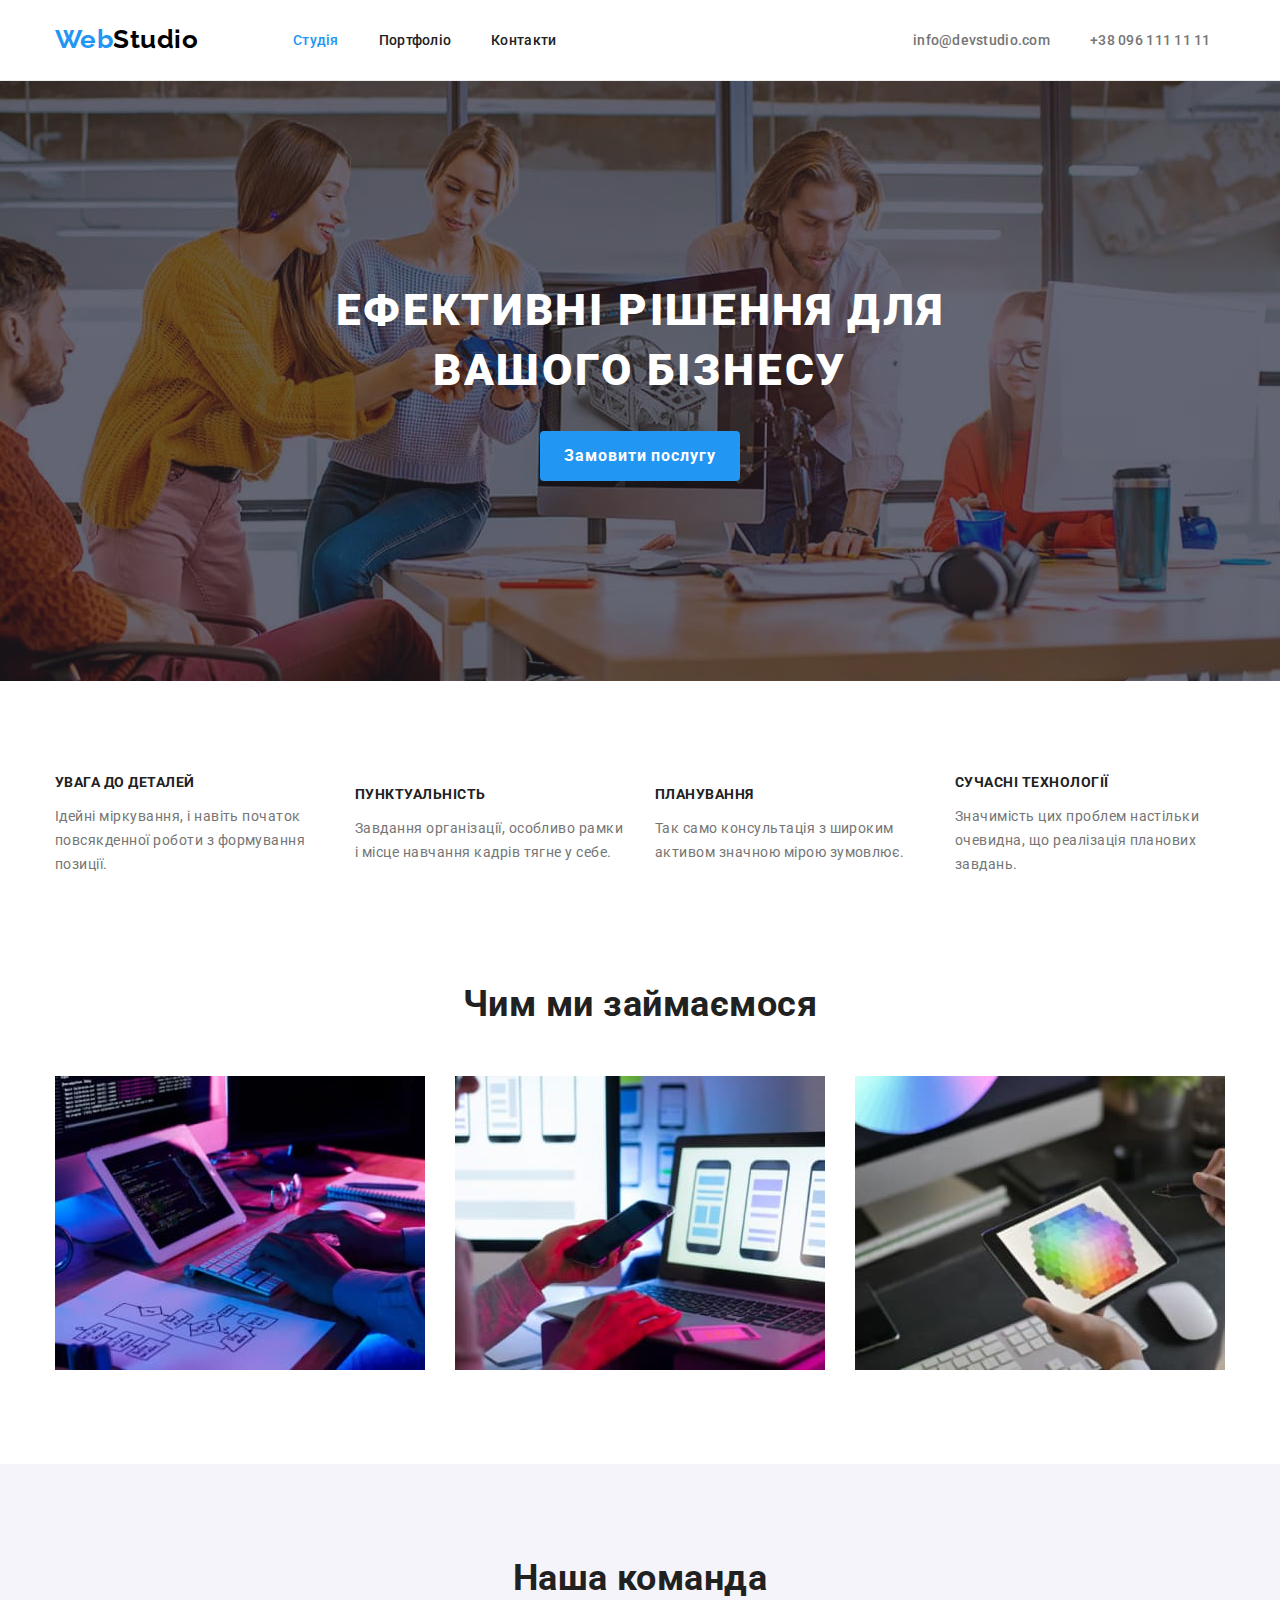
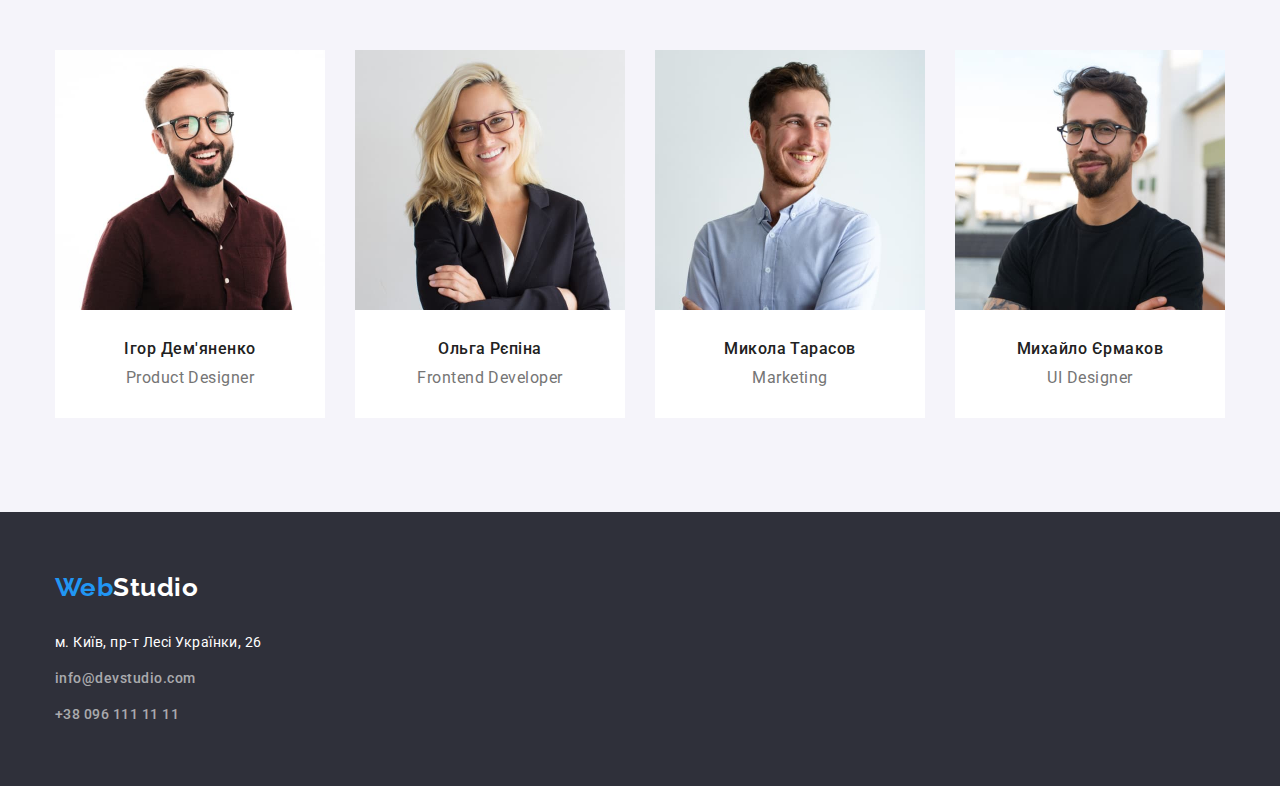
==== index.html @ 02778cee "Added hero bcg image" ====
<!DOCTYPE html>
<html lang="uk">

<head>
  <meta charset="UTF-8" />
  <meta http-equiv="X-UA-Compatible" content="IE=edge" />
  <meta name="viewport" content="width=device-width, initial-scale=1.0" />
  <title>Студія</title>

  <!-- Fonts -->
  <link rel=" preconnect" href="https://fonts.googleapis.com">
  <link rel="preconnect" href="https://fonts.gstatic.com" crossorigin>
  <link href="https://fonts.googleapis.com/css2?family=Raleway:wght@700&family=Roboto:wght@400;500;700;900&display=swap"
    rel="stylesheet">

  <!-- Normalized styles -->
  <link rel="stylesheet" href="https://cdnjs.cloudflare.com/ajax/libs/modern-normalize/1.1.0/modern-normalize.min.css"
    integrity="sha512-wpPYUAdjBVSE4KJnH1VR1HeZfpl1ub8YT/NKx4PuQ5NmX2tKuGu6U/JRp5y+Y8XG2tV+wKQpNHVUX03MfMFn9Q=="
    crossorigin="anonymous" referrerpolicy="no-referrer" />

  <!-- CSS styles -->
  <link rel="stylesheet" href="./css/styles.css" />

</head>

<body>
  <!-- Шапка сайту-->
  <header class="page-header">
    <div class="container header-nav">
      <a href="./index.html" class="logo-accent link">Web<span class="logo-text">Studio</span></a>
      <nav class="site-nav">
        <ul class="list">
          <li class="item">
            <a href="./index.html" class="link current">Студія</a>
          </li>
          <li class="item"><a href="./portfolio.html" class="link">Портфоліо</a></li>
          <li class="item">
            <a href="" class="link">Контакти</a>
          </li>
        </ul>
      </nav>
      <ul class="list">
        <li class="contact-item"><a href="mailto:info@devstudio.com" class="contact link">info@devstudio.com</a></li>
        <li class="contact-item"><a href="tel:+380961111111" class="contact link">+38 096 111 11 11</a></li>
      </ul>
    </div>
  </header>
  <main>
    <!-- Герой -->
    <section class="section hero">
      <div class="container">
        <h1 class="hero-title">
          Ефективні рішення для вашого бізнесу
        </h1>
        <button type="button" class="button primary">Замовити послугу</button>
      </div>
    </section>

    <!-- Особливості -->
    <section class="section">
      <div class="container">
        <h2 class="visually-hidden">Особливості</h2>
        <ul class="list features">
          <li class="item">
            <h3 class="title">УВАГА ДО ДЕТАЛЕЙ</h3>
            <p class="section-text">
              Ідейні міркування, і навіть початок повсякденної роботи з
              формування позиції.
            </p>
          </li>
          <li class="item">
            <h3 class="title">ПУНКТУАЛЬНІСТЬ</h3>
            <p class="section-text">
              Завдання організації, особливо рамки і місце навчання кадрів тягне у себе.
            </p>
          </li>
          <li class="item">
            <h3 class="title">ПЛАНУВАННЯ</h3>
            <p class="section-text">
              Так само консультація з широким активом значною мірою зумовлює.
          </li>
          <li class="item">
            <h3 class="title">СУЧАСНІ ТЕХНОЛОГІЇ</h3>
            <p class="section-text">
              Значимість цих проблем настільки очевидна, що реалізація планових завдань.
          </li>
        </ul>
      </div>
    </section>

    <!-- Чим ми займаємося -->
    <section class="section work">
      <div class="container">
        <h2 class="heading">Чим ми займаємося</h2>
        <ul class="list work-type">
          <li class="item"><img src="./images/desktopn.jpg" alt="Десктопні додатки" width="370" height="294" /></li>
          <li class="item"><img src="./images/mobilen.jpg" alt="Мобільні додатки" width="370" height="294" /></li>
          <li class="item"><img src="./images/designn.jpg" alt="Дизайнерскі проекти" width="370" height="294" /></li>
        </ul>
      </div>
    </section>

    <!-- Команда -->
    <section class="section team">
      <div class="container">
        <h2 class="heading">Наша команда</h2>
        <ul class="list team">

          <li class="team-card">
            <img class="card" src="./images/idemianenko.jpg" alt="Ігор Дем'яненко" width="270" height="260" />
            <div>
              <h3 class="title">
                Ігор Дем'яненко
              </h3>
              <p lang="en" class="item">Product Designer</p>
            </div>
          </li>

          <li class="team-card">
            <img class="card" src="./images/orepina.jpg" alt="Ольга Рєпіна" width="270" height="260" />
            <div>
              <h3 class="title">
                Ольга Рєпіна
              </h3>
              <p lang="en" class="item">Frontend Developer</p>
            </div>
          </li>

          <li class="team-card">
            <img class="card" src="./images/mtarasov.jpg" alt="Микола Тарасов" width="270" height="260" />
            <div>
              <h3 class="title">
                Микола Тарасов
              </h3>
              <p lang="en" class="item">Marketing</p>
            </div>
          </li>

          <li class="team-card">

            <img class="card" src="./images/myermakov.jpg" alt="Михайло Єрмаков" width="270" height="260" />
            <div>
              <h3 class="title">
                Михайло Єрмаков
              </h3>
              <p lang="en" class="item">UI Designer</p>
            </div>
          </li>
        </ul>
      </div>
    </section>
  </main>
  <footer class="footer-bcg">
    <div class="container footer">
      <a href="./index.html" class="logo-accent link">Web<span class="logo-item">Studio</span></a>
      <address class="contacts">
        <ul class="list">
          <li class="item"><a href="https://goo.gl/maps/yM6nULvQhRu8BXoZ7" target="_blank"
              rel="noopener noreferrer nofollow" class="contact-map link">м. Київ,
              пр-т Лесі Українки, 26</a></li>
          <li class="item"><a href="mailto:info@devstudio.com" class="contact accent link">info@devstudio.com</a>
          </li>
          <li class="item"><a href="tel:+380961111111" class="contact accent link">+38 096 111 11 11</a></li>
        </ul>
      </address>
    </div>
  </footer>
</body>

</html>
---- css/styles.css ----
html {
  box-sizing: border-box;
}

:root {
  --primary-text-color: #757575;
  --secondary-text-color: #ffffff;
  --accent-color: #2196f3;
  --logo-text-color: #000000;
  --primary-bcg-color: #ffffff;
  --footer-text-color: rgba(255, 255, 255, 0.6);
  --section-bcg-color: #f5f5f5;
  --title-text-color: #212121;

  --secondary-bcg-color: #2f303a;

  --team-section-bcg-color: #f5f4fa;
  --button-order-active: #188ce8;
  --filters-button-bcg-color: #f5f4fa;
}

body {
  margin: 0;
  background-color: var(--primary-bcg-color);
  color: var(--primary-text-color);
  font-family: Roboto, sans-serif;
  letter-spacing: 0.03em;
}

/* Utilities */

*,
*::before,
*::after {
  box-sizing: inherit;
}

h1,
h2,
h3,
h4,
h5,
h6,
p {
  margin-top: 0;
  max-width: 100%;
  height: auto;
}

img {
  display: block;
}

.list {
  display: flex;
  margin: 0;
  margin-left: auto;
  padding-left: 0;
  align-items: center;
  list-style: none;
}

.link {
  text-decoration: none;
}

.container {
  max-width: 1200px;
  padding-left: 15px;
  padding-right: 15px;
  margin-left: auto;
  margin-right: auto;
}

.visually-hidden {
  position: absolute;
  white-space: nowrap;
  width: 1px;
  height: 1px;
  overflow: hidden;
  border: 0;
  padding: 0;
  clip: rect(0 0 0 0);
  clip-path: inset(50%);
  margin: -1px;
}

.button {
  display: inline-block;
  border-radius: 4px;
  border: transparent;
  padding: 10px 24px;
  min-width: 67px;
  background-color: var(--accent-color);
  color: var(--secondary-text-color);
  cursor: pointer;
  font-family: inherit;
  text-align: center;
}

/* Page header */

.page-header {
  border-bottom: 1px solid #ececec;
}

.header-nav {
  display: flex;
  padding-top: 24px;
  padding-bottom: 25px;
  align-items: center;
}

/* Logo */

.logo-accent {
  width: 145px;
  color: var(--accent-color);
  font-family: Raleway, sans-serif;
  font-weight: 700;
  font-size: 26px;
  line-height: 1.19;
  letter-spacing: inherit;
}

.logo-text {
  color: var(--logo-text-color);
}

/* Navigation */

.site-nav .item:first-child {
  margin-left: 93px;
}
.site-nav .item {
  display: block;
  min-width: 45px;
}

.site-nav .list {
  display: flex;
}

.site-nav .item:not(:last-child) {
  margin-right: 40px;
}

.site-nav .link {
  color: var(--title-text-color);
  font-weight: 500;
  font-size: 14px;
  line-height: 1.14;
  letter-spacing: 0.02em;
}

.site-nav .link:hover,
.site-nav .link:focus {
  color: var(--accent-color);
}

.site-nav .link.current {
  color: var(--accent-color);
}
/* Address */

.header-nav .contact-item + .contact-item {
  margin-left: 40px;
}

.contact {
  color: var(--primary-text-color);
  font-weight: 500;
  font-size: 14px;
  line-height: 1.14;
  letter-spacing: 0.02em;
}

.contact:hover,
.contact:focus {
  color: var(--accent-color);
}

.contact-item {
  display: block;
  min-width: 135px;
}

/* Hero */

.section.hero {
  max-width: 1600px;
  max-height: 600px;
  margin-left: auto;
  margin-right: auto;
  padding-top: 200px;
  padding-bottom: 200px;
  background-image: linear-gradient(
      to right,
      rgba(47, 48, 58, 0.4),
      rgba(47, 48, 58, 0.4)
    ),
    url("../images/herobackpicture.jpg");
  background-repeat: no-repeat;
  background-position: center;
  background-size: cover;
}

.hero {
  background-color: var(--secondary-bcg-color);
  color: var(--secondary-text-color);
  text-align: center;
}

.hero-title {
  display: block;
  margin-left: auto;
  margin-right: auto;
  margin-bottom: 30px;
  width: 696px;
  color: var(--secondary-color);
  font-weight: 900;
  font-size: 44px;
  line-height: 1.36;
  letter-spacing: 0.06em;
  text-transform: uppercase;
}

.button.primary {
  font-weight: 700;
  font-size: 16px;
  line-height: 1.88;
  letter-spacing: 0.06em;
}

.button.primary:hover,
.button.primary:focus {
  background-color: var(--button-order-active);
}

/* Features */

.section {
  padding: 94px 0;
}

.features {
  display: flex;
  flex-wrap: wrap;
  column-gap: 30px;
  row-gap: 10px;
}

.features .item {
  flex-basis: calc((100% - 90px) / 4);
}

.title {
  color: var(--title-text-color);
  font-weight: 700;
  font-size: 14px;
  line-height: 1.14;
  text-transform: uppercase;
}

.heading {
  margin-bottom: 50px;
  color: var(--title-text-color);
  font-weight: 700;
  font-size: 36px;
  line-height: 1.16;
  text-align: center;
}

.section-text {
  font-size: 14px;
  line-height: 1.71;
}

/* What we do */
.work {
  padding-top: 0;
}

.work-type {
  display: flex;
  flex-wrap: wrap;
  column-gap: 30px;
}
.work-type .item {
  flex-basis: calc((100% - 90px) / 3);
}

/* Team */

.section.team {
  background-color: var(--team-section-bcg-color);
}

.team {
  display: flex;
  flex-wrap: wrap;
  column-gap: 30px;
  text-align: center;
}

.team-card {
  flex-basis: calc((100% - 90px) / 4);
  background-color: var(--primary-bcg-color);
}

.card {
  margin-bottom: 30px;
}

.team-card .title {
  margin-bottom: 10px;
  font-weight: 500;
  font-size: 16px;
  line-height: 1.18;
  text-transform: none;
}

.team-card .item {
  margin-bottom: 30px;
  font-size: 16px;
  line-height: 1.18;
}

/* Footer */
.footer-bcg {
  background-color: var(--secondary-bcg-color);
}

.container.footer {
  padding-top: 60px;
  padding-bottom: 60px;
}

.footer-bcg .list {
  display: block;
}

.logo-item {
  color: var(--secondary-text-color);
}

.contacts {
  font-style: normal;
  font-size: 14px;
  line-height: 1.71;
}

.footer-bcg .item:not(:last-child) {
  padding-bottom: 12px;
}

.footer-bcg .item:first-child {
  padding-top: 28px;
}

.contact-map {
  color: var(--secondary-text-color);
}

.contact.accent {
  color: var(--footer-text-color);
  letter-spacing: inherit;
}

/* Page Portfolio */

/* Filter buttons */

.list.filters {
  display: flex;
  justify-content: center;
  margin-bottom: 50px;
  gap: 30px;
}

.secondary {
  padding: 6px 22px;
  background-color: var(--filters-button-bcg-color);
  color: var(--title-text-color);
  font-weight: 500;
  font-size: 16px;
  line-height: 1.62;
  letter-spacing: inherit;
}

.button.secondary:hover,
.button.secondary:focus {
  background: var(--accent-color);
  color: var(--secondary-text-color);
}

/* Projects */

.projects {
  background-color: var(--primary-bcg-color);
  text-align: left;
}

.projects-list {
  display: flex;
  flex-wrap: wrap;
  column-gap: 30px;
  row-gap: 30px;
}

.projects-list .projects {
  flex-basis: calc((100% - 90px) / 9);
}

.projects .description {
  display: block;
  padding: 20px 24px;
  border-bottom: 1px solid #eeeeee;
  border-left: 1px solid #eeeeee;
  border-right: 1px solid #eeeeee;
}

.projects .title {
  margin-bottom: 4px;
  font-weight: 700;
  font-size: 18px;
  line-height: 2;
  letter-spacing: 0.06em;
  text-transform: none;
}

.projects-item {
  margin: 0;
  font-size: 16px;
  line-height: 1.88;
}
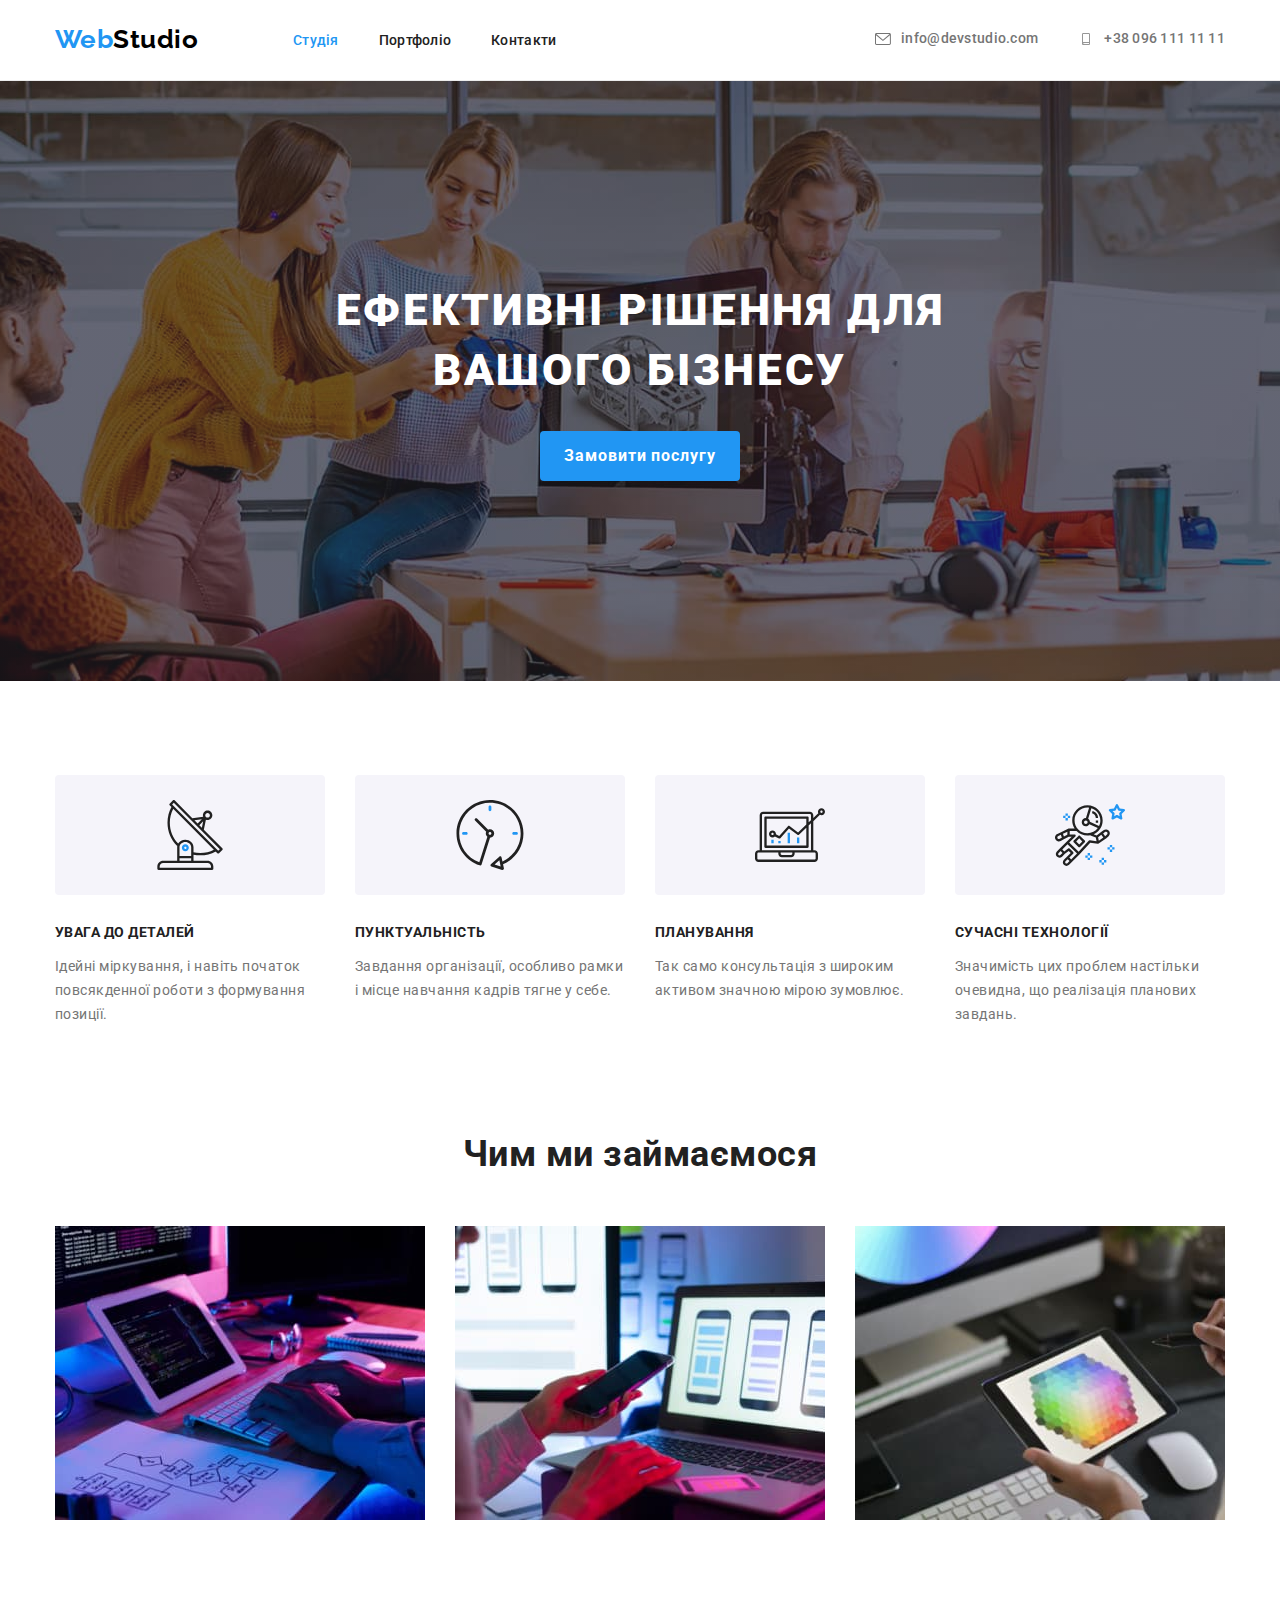
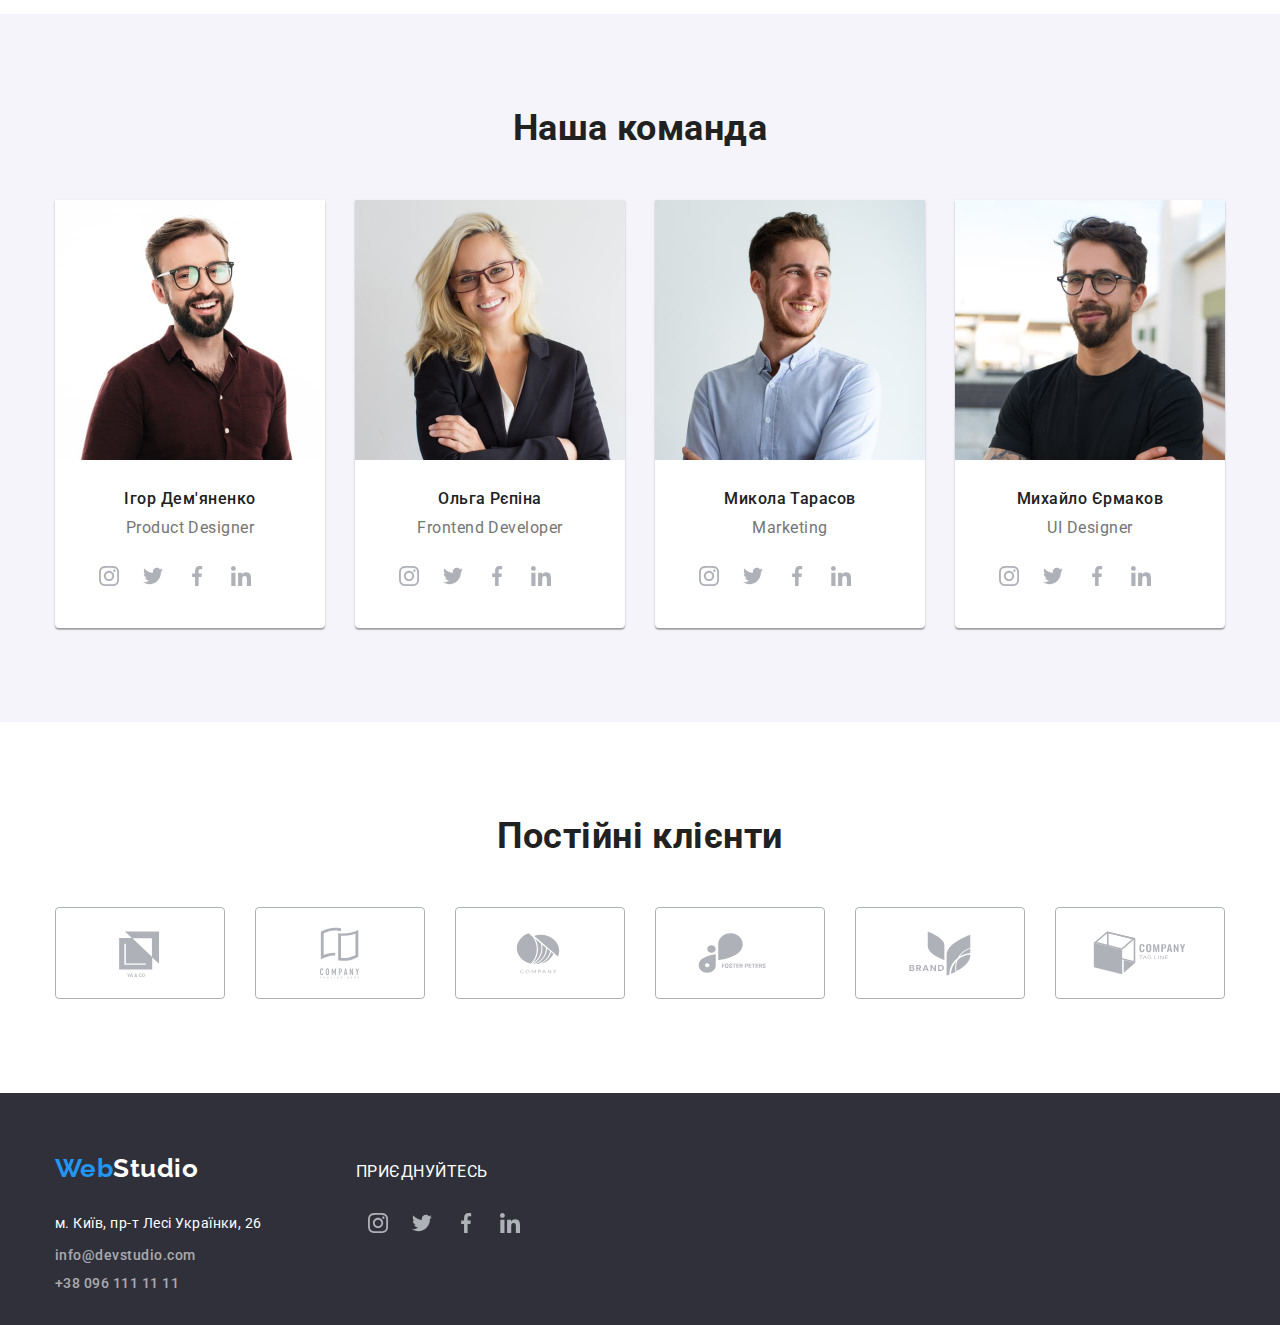
==== commit a7359cc9: "Updated all styles, added flex model" ====
--- a/index.html
+++ b/index.html
@@ -8,23 +8,27 @@
   <title>Студія</title>
 
   <!-- Fonts -->
+
   <link rel=" preconnect" href="https://fonts.googleapis.com">
   <link rel="preconnect" href="https://fonts.gstatic.com" crossorigin>
   <link href="https://fonts.googleapis.com/css2?family=Raleway:wght@700&family=Roboto:wght@400;500;700;900&display=swap"
     rel="stylesheet">
 
   <!-- Normalized styles -->
+
   <link rel="stylesheet" href="https://cdnjs.cloudflare.com/ajax/libs/modern-normalize/1.1.0/modern-normalize.min.css"
     integrity="sha512-wpPYUAdjBVSE4KJnH1VR1HeZfpl1ub8YT/NKx4PuQ5NmX2tKuGu6U/JRp5y+Y8XG2tV+wKQpNHVUX03MfMFn9Q=="
     crossorigin="anonymous" referrerpolicy="no-referrer" />
 
   <!-- CSS styles -->
+
   <link rel="stylesheet" href="./css/styles.css" />
 
 </head>
 
 <body>
   <!-- Шапка сайту-->
+
   <header class="page-header">
     <div class="container header-nav">
       <a href="./index.html" class="logo-accent link">Web<span class="logo-text">Studio</span></a>
@@ -40,13 +44,26 @@
         </ul>
       </nav>
       <ul class="list">
-        <li class="contact-item"><a href="mailto:info@devstudio.com" class="contact link">info@devstudio.com</a></li>
-        <li class="contact-item"><a href="tel:+380961111111" class="contact link">+38 096 111 11 11</a></li>
+        <li class="contact-item">
+          <a href="mailto:info@devstudio.com" class="contact link">
+            <svg class="contact-icon" width="16" height="12">
+              <use href="./images/icons.svg#icon-envelope"></use>
+            </svg>
+            info@devstudio.com</a>
+        </li>
+        <li class="contact-item">
+          <a href="tel:+380961111111" class="contact link">
+            <svg class="contact-icon" width="16" height="12">
+              <use href="./images/icons.svg#icon-smartphone"></use>
+            </svg>
+            +38 096 111 11 11</a>
+        </li>
       </ul>
     </div>
   </header>
   <main>
     <!-- Герой -->
+
     <section class="section hero">
       <div class="container">
         <h1 class="hero-title">
@@ -57,11 +74,17 @@
     </section>
 
     <!-- Особливості -->
+
     <section class="section">
       <div class="container">
         <h2 class="visually-hidden">Особливості</h2>
         <ul class="list features">
           <li class="item">
+            <div class="features-container">
+              <svg class="features-icon" width="70" height="70">
+                <use href="./images/icons.svg#icon-antenna"></use>
+              </svg>
+            </div>
             <h3 class="title">УВАГА ДО ДЕТАЛЕЙ</h3>
             <p class="section-text">
               Ідейні міркування, і навіть початок повсякденної роботи з
@@ -69,17 +92,32 @@
             </p>
           </li>
           <li class="item">
+            <div class="features-container">
+              <svg class="features-icon" width="70" height="70">
+                <use href="./images/icons.svg#icon-clock"></use>
+              </svg>
+            </div>
             <h3 class="title">ПУНКТУАЛЬНІСТЬ</h3>
             <p class="section-text">
               Завдання організації, особливо рамки і місце навчання кадрів тягне у себе.
             </p>
           </li>
           <li class="item">
+            <div class="features-container">
+              <svg class="features-icon" width="70" height="70">
+                <use href="./images/icons.svg#icon-diagram"></use>
+              </svg>
+            </div>
             <h3 class="title">ПЛАНУВАННЯ</h3>
             <p class="section-text">
               Так само консультація з широким активом значною мірою зумовлює.
           </li>
           <li class="item">
+            <div class="features-container">
+              <svg class="features-icon" width="70" height="70">
+                <use href="./images/icons.svg#icon-astronaut"></use>
+              </svg>
+            </div>
             <h3 class="title">СУЧАСНІ ТЕХНОЛОГІЇ</h3>
             <p class="section-text">
               Значимість цих проблем настільки очевидна, що реалізація планових завдань.
@@ -89,6 +127,7 @@
     </section>
 
     <!-- Чим ми займаємося -->
+
     <section class="section work">
       <div class="container">
         <h2 class="heading">Чим ми займаємося</h2>
@@ -101,68 +140,337 @@
     </section>
 
     <!-- Команда -->
+
     <section class="section team">
       <div class="container">
         <h2 class="heading">Наша команда</h2>
         <ul class="list team">
 
           <li class="team-card">
-            <img class="card" src="./images/idemianenko.jpg" alt="Ігор Дем'яненко" width="270" height="260" />
-            <div>
-              <h3 class="title">
-                Ігор Дем'яненко
-              </h3>
-              <p lang="en" class="item">Product Designer</p>
+            <div class="team-card-item">
+              <img class="card" src="./images/idemianenko.jpg" alt="Ігор Дем'яненко" width="270" height="260" />
+              <div>
+                <h3 class="title">
+                  Ігор Дем'яненко
+                </h3>
+                <p lang="en" class="item">Product Designer</p>
+              </div>
+              <div class="social-container">
+                <ul class="list social-item">
+
+                  <li>
+                    <a href="" class="social-link">
+                      <svg width="20" height="20">
+                        <use href="./images/icons.svg#icon-instagram">
+                        </use>
+                      </svg>
+                    </a>
+                  </li>
+
+                  <li>
+                    <a href="" class="social-link">
+                      <svg width="20" height="20">
+                        <use href="./images/icons.svg#icon-twitter">
+                        </use>
+                      </svg>
+                    </a>
+                  </li>
+
+                  <li>
+                    <a href="" class="social-link">
+                      <svg width="20" height="20">
+                        <use href="./images/icons.svg#icon-facebook">
+                        </use>
+                      </svg>
+                    </a>
+                  </li>
+
+                  <li>
+                    <a href="" class="social-link">
+                      <svg width="20" height="20">
+                        <use href="./images/icons.svg#icon-linkedin">
+                        </use>
+                      </svg>
+                    </a>
+                  </li>
+                </ul>
+              </div>
             </div>
           </li>
 
           <li class="team-card">
-            <img class="card" src="./images/orepina.jpg" alt="Ольга Рєпіна" width="270" height="260" />
-            <div>
-              <h3 class="title">
-                Ольга Рєпіна
-              </h3>
-              <p lang="en" class="item">Frontend Developer</p>
+            <div class="team-card-item">
+              <img class="card" src="./images/orepina.jpg" alt="Ольга Рєпіна" width="270" height="260" />
+              <div>
+                <h3 class="title">
+                  Ольга Рєпіна
+                </h3>
+                <p lang="en" class="item">Frontend Developer</p>
+              </div>
+              <div class="social-container">
+                <ul class="list social-item">
+
+                  <li>
+                    <a href="" class="social-link">
+                      <svg width="20" height="20">
+                        <use href="./images/icons.svg#icon-instagram">
+                        </use>
+                      </svg>
+                    </a>
+                  </li>
+
+                  <li>
+                    <a href="" class="social-link">
+                      <svg width="20" height="20">
+                        <use href="./images/icons.svg#icon-twitter">
+                        </use>
+                      </svg>
+                    </a>
+                  </li>
+
+                  <li>
+                    <a href="" class="social-link">
+                      <svg width="20" height="20">
+                        <use href="./images/icons.svg#icon-facebook">
+                        </use>
+                      </svg>
+                    </a>
+                  </li>
+
+                  <li>
+                    <a href="" class="social-link">
+                      <svg width="20" height="20">
+                        <use href="./images/icons.svg#icon-linkedin">
+                        </use>
+                      </svg>
+                    </a>
+                  </li>
+                </ul>
+              </div>
             </div>
           </li>
 
           <li class="team-card">
-            <img class="card" src="./images/mtarasov.jpg" alt="Микола Тарасов" width="270" height="260" />
-            <div>
-              <h3 class="title">
-                Микола Тарасов
-              </h3>
-              <p lang="en" class="item">Marketing</p>
+            <div class="team-card-item">
+              <img class="card" src="./images/mtarasov.jpg" alt="Микола Тарасов" width="270" height="260" />
+              <div>
+                <h3 class="title">
+                  Микола Тарасов
+                </h3>
+                <p lang="en" class="item">Marketing</p>
+              </div>
+              <div class="social-container">
+                <ul class="list social-item">
+
+                  <li>
+                    <a href="" class="social-link">
+                      <svg width="20" height="20">
+                        <use href="./images/icons.svg#icon-instagram">
+                        </use>
+                      </svg>
+                    </a>
+                  </li>
+
+                  <li>
+                    <a href="" class="social-link">
+                      <svg width="20" height="20">
+                        <use href="./images/icons.svg#icon-twitter">
+                        </use>
+                      </svg>
+                    </a>
+                  </li>
+
+                  <li>
+                    <a href="" class="social-link">
+                      <svg width="20" height="20">
+                        <use href="./images/icons.svg#icon-facebook">
+                        </use>
+                      </svg>
+                    </a>
+                  </li>
+
+                  <li>
+                    <a href="" class="social-link">
+                      <svg width="20" height="20">
+                        <use href="./images/icons.svg#icon-linkedin">
+                        </use>
+                      </svg>
+                    </a>
+                  </li>
+                </ul>
+              </div>
+
             </div>
           </li>
 
           <li class="team-card">
-
-            <img class="card" src="./images/myermakov.jpg" alt="Михайло Єрмаков" width="270" height="260" />
-            <div>
-              <h3 class="title">
-                Михайло Єрмаков
-              </h3>
-              <p lang="en" class="item">UI Designer</p>
-            </div>
+            <div class="team-card-item">
+              <img class="card" src="./images/myermakov.jpg" alt="Михайло Єрмаков" width="270" height="260" />
+              <div>
+                <h3 class="title">
+                  Михайло Єрмаков
+                </h3>
+                <p lang="en" class="item">UI Designer</p>
+              </div>
+              <div class="social-container">
+                <ul class="list social-item">
+
+                  <li>
+                    <a href="" class="social-link">
+                      <svg width="20" height="20">
+                        <use href="./images/icons.svg#icon-instagram">
+                        </use>
+                      </svg>
+                    </a>
+                  </li>
+
+                  <li>
+                    <a href="" class="social-link">
+                      <svg width="20" height="20">
+                        <use href="./images/icons.svg#icon-twitter">
+                        </use>
+                      </svg>
+                    </a>
+                  </li>
+
+                  <li>
+                    <a href="" class="social-link">
+                      <svg width="20" height="20">
+                        <use href="./images/icons.svg#icon-facebook">
+                        </use>
+                      </svg>
+                    </a>
+                  </li>
+
+                  <li>
+                    <a href="" class="social-link">
+                      <svg width="20" height="20">
+                        <use href="./images/icons.svg#icon-linkedin">
+                        </use>
+                      </svg>
+                    </a>
+                  </li>
+                </ul>
+              </div>
+            </div>
+          </li>
+        </ul>
+      </div>
+    </section>
+
+    <!-- Постійні клієнти -->
+
+    <section class="section">
+      <div class="container">
+        <h2 class="heading">Постійні клієнти</h2>
+        <ul class="clients list">
+          <li>
+            <a href="" class="clients-link link">
+              <svg class="clients-icon" width="106" height="60">
+                <use href="./images/icons.svg#icon-yaco">
+                </use>
+              </svg>
+            </a>
+          </li>
+          <li>
+            <a href="" class="clients-link link">
+              <svg class="clients-icon" width="106" height="60">
+                <use href="./images/icons.svg#icon-taglinehere">
+                </use>
+              </svg>
+            </a>
+          </li>
+          <li>
+            <a href="" class="clients-link link">
+              <svg class="clients-icon" width="106" height="60">
+                <use href="./images/icons.svg#icon-company">
+                </use>
+              </svg>
+            </a>
+          </li>
+          <li>
+            <a href="" class="clients-link link">
+              <svg class="clients-icon" width="106" height="60">
+                <use href="./images/icons.svg#icon-foster">
+                </use>
+              </svg>
+            </a>
+          </li>
+          <li>
+            <a href="" class="clients-link link">
+              <svg class="clients-icon" width="106" height="60">
+                <use href="./images/icons.svg#icon-brand">
+                </use>
+              </svg>
+            </a>
+          </li>
+          <li>
+            <a href="" class="clients-link link">
+              <svg class="clients-icon" width="106" height="60">
+                <use href="./images/icons.svg#icon-companytagline">
+                </use>
+              </svg>
+            </a>
           </li>
         </ul>
       </div>
     </section>
   </main>
+
+  <!-- Підвал -->
+
   <footer class="footer-bcg">
     <div class="container footer">
-      <a href="./index.html" class="logo-accent link">Web<span class="logo-item">Studio</span></a>
-      <address class="contacts">
+      <div>
+        <a href="./index.html" class="logo-accent link">Web<span class="logo-item">Studio</span></a>
+        <address class="contacts">
+          <ul class="list">
+            <li class="item"><a href="https://goo.gl/maps/cyM6nULvQhRu8BXoZ7" target="_blank"
+                rel="noopener noreferrer nofollow" class="contact-map link">м. Київ,
+                пр-т Лесі Українки, 26</a></li>
+            <li class="item"><a href="mailto:info@devstudio.com" class="contact accent link">info@devstudio.com</a>
+            </li>
+            <li class="item"><a href="tel:+380961111111" class="contact accent link">+38 096 111 11 11</a></li>
+          </ul>
+        </address>
+      </div>
+      <div class="social-footer">
+        <p class="social-text">приєднуйтесь</p>
         <ul class="list">
-          <li class="item"><a href="https://goo.gl/maps/yM6nULvQhRu8BXoZ7" target="_blank"
-              rel="noopener noreferrer nofollow" class="contact-map link">м. Київ,
-              пр-т Лесі Українки, 26</a></li>
-          <li class="item"><a href="mailto:info@devstudio.com" class="contact accent link">info@devstudio.com</a>
-          </li>
-          <li class="item"><a href="tel:+380961111111" class="contact accent link">+38 096 111 11 11</a></li>
-        </ul>
-      </address>
+          <li>
+            <a href="" class="social-link">
+              <svg width="20" height="20">
+                <use href="./images/icons.svg#icon-instagram">
+                </use>
+              </svg>
+            </a>
+          </li>
+          <li>
+            <a href="" class="social-link">
+              <svg width="20" height="20">
+                <use href="./images/icons.svg#icon-twitter">
+                </use>
+              </svg>
+            </a>
+          </li>
+          <li>
+            <a href="" class="social-link">
+              <svg width="20" height="20">
+                <use href="./images/icons.svg#icon-facebook">
+                </use>
+              </svg>
+            </a>
+          </li>
+          <li>
+            <a href="" class="social-link">
+              <svg width="20" height="20">
+                <use href="./images/icons.svg#icon-linkedin">
+                </use>
+              </svg>
+            </a>
+          </li>
+        </ul>
+      </div>
     </div>
   </footer>
 </body>
--- a/css/styles.css
+++ b/css/styles.css
@@ -11,12 +11,12 @@
   --footer-text-color: rgba(255, 255, 255, 0.6);
   --section-bcg-color: #f5f5f5;
   --title-text-color: #212121;
-
   --secondary-bcg-color: #2f303a;
-
-  --team-section-bcg-color: #f5f4fa;
   --button-order-active: #188ce8;
-  --filters-button-bcg-color: #f5f4fa;
+  --tertiary-bcg-color: #f5f4fa;
+  --icon-text: #afb1b8;
+  --border-color: #ececec;
+  --projects-border-color: #eeeeee;
 }
 
 body {
@@ -65,7 +65,7 @@
 }
 
 .container {
-  max-width: 1200px;
+  width: 1200px;
   padding-left: 15px;
   padding-right: 15px;
   margin-left: auto;
@@ -101,7 +101,7 @@
 /* Page header */
 
 .page-header {
-  border-bottom: 1px solid #ececec;
+  border-bottom: 1px solid var(--border-color);
 }
 
 .header-nav {
@@ -132,6 +132,7 @@
 .site-nav .item:first-child {
   margin-left: 93px;
 }
+
 .site-nav .item {
   display: block;
   min-width: 45px;
@@ -168,6 +169,11 @@
 }
 
 .contact {
+  display: flex;
+  margin-left: auto;
+  justify-content: center;
+  align-items: center;
+  min-width: 135px;
   color: var(--primary-text-color);
   font-weight: 500;
   font-size: 14px;
@@ -180,9 +186,14 @@
   color: var(--accent-color);
 }
 
-.contact-item {
-  display: block;
-  min-width: 135px;
+.contact-icon {
+  margin-right: 10px;
+  fill: currentColor;
+}
+
+.contact-icon:hover,
+.contact-icon.focus {
+  fill: currentColor;
 }
 
 /* Hero */
@@ -248,10 +259,23 @@
   flex-wrap: wrap;
   column-gap: 30px;
   row-gap: 10px;
+  align-items: flex-start;
 }
 
 .features .item {
   flex-basis: calc((100% - 90px) / 4);
+}
+
+.features-container {
+  margin-bottom: 30px;
+  width: 270px;
+  height: 120px;
+  border-radius: 4px;
+  background-color: var(--tertiary-bcg-color);
+}
+
+.features-icon {
+  margin: 25px 100px;
 }
 
 .title {
@@ -277,6 +301,7 @@
 }
 
 /* What we do */
+
 .work {
   padding-top: 0;
 }
@@ -286,6 +311,7 @@
   flex-wrap: wrap;
   column-gap: 30px;
 }
+
 .work-type .item {
   flex-basis: calc((100% - 90px) / 3);
 }
@@ -293,7 +319,7 @@
 /* Team */
 
 .section.team {
-  background-color: var(--team-section-bcg-color);
+  background-color: var(--tertiary-bcg-color);
 }
 
 .team {
@@ -305,7 +331,10 @@
 
 .team-card {
   flex-basis: calc((100% - 90px) / 4);
+  border-radius: 0px 0px 4px 4px;
   background-color: var(--primary-bcg-color);
+  box-shadow: 0px 1px 3px rgba(0, 0, 0, 0.12), 0px 1px 1px rgba(0, 0, 0, 0.14),
+    0px 2px 1px rgba(0, 0, 0, 0.2);
 }
 
 .card {
@@ -320,15 +349,102 @@
   text-transform: none;
 }
 
-.team-card .item {
-  margin-bottom: 30px;
+.team-card-item {
+  margin-bottom: 0;
   font-size: 16px;
   line-height: 1.18;
 }
 
+.social-container {
+  margin: 0 32px 30px 32px;
+  min-width: 206px;
+  min-height: 44px;
+  align-items: center;
+  justify-content: center;
+}
+
+.social-link {
+  display: flex;
+  width: 44px;
+  height: 44px;
+  justify-content: center;
+  align-items: center;
+  border-radius: 50%;
+  fill: var(--icon-text);
+}
+
+.social-item:not(:last-child) {
+  margin-right: 30px;
+}
+
+.social-link:hover {
+  fill: var(--secondary-text-color);
+  background-color: var(--accent-color);
+}
+
+/* Our clients */
+
+.clients {
+  display: flex;
+  flex-wrap: wrap;
+  column-gap: 30px;
+  margin-left: auto;
+  margin-right: auto;
+  justify-content: center;
+  align-items: center;
+}
+
+.clients-link {
+  display: flex;
+  flex-basis: calc((100% - 150px) / 6);
+  padding: 16px 32px;
+  width: 170px;
+  height: 92px;
+  border: 1px solid var(--icon-text);
+  border-radius: 4px;
+  color: var(--icon-text);
+}
+
+.clients-link:hover,
+.clients-link:focus {
+  border: 1px solid var(--accent-color);
+  color: var(--accent-color);
+}
+
+.clients-icon {
+  fill: currentColor;
+}
+
 /* Footer */
+
 .footer-bcg {
   background-color: var(--secondary-bcg-color);
+}
+
+.footer {
+  display: flex;
+  align-items: baseline;
+}
+
+.footer .contact {
+  display: block;
+  margin-left: auto;
+  min-width: 135px;
+  color: var(--primary-text-color);
+  font-weight: 500;
+  font-size: 14px;
+  line-height: 1.14;
+  letter-spacing: 0.02em;
+}
+
+.contacts .list {
+  display: block;
+}
+
+.social-svg {
+  margin-left: 70px;
+  width: 206px;
+  height: 80px;
 }
 
 .container.footer {
@@ -336,15 +452,13 @@
   padding-bottom: 60px;
 }
 
-.footer-bcg .list {
-  display: block;
-}
-
 .logo-item {
   color: var(--secondary-text-color);
 }
 
 .contacts {
+  width: 231px;
+  height: 81px;
   font-style: normal;
   font-size: 14px;
   line-height: 1.71;
@@ -367,6 +481,22 @@
   letter-spacing: inherit;
 }
 
+/* Social */
+
+.social-footer {
+  margin-left: 70px;
+}
+
+.social-text {
+  margin-bottom: 20px;
+  text-transform: uppercase;
+  color: var(--secondary-text-color);
+}
+
+.social-footer ul {
+  display: flex;
+}
+
 /* Page Portfolio */
 
 /* Filter buttons */
@@ -380,7 +510,7 @@
 
 .secondary {
   padding: 6px 22px;
-  background-color: var(--filters-button-bcg-color);
+  background-color: var(--tertiary-bcg-color);
   color: var(--title-text-color);
   font-weight: 500;
   font-size: 16px;
@@ -392,6 +522,8 @@
 .button.secondary:focus {
   background: var(--accent-color);
   color: var(--secondary-text-color);
+  box-shadow: 0px 3px 1px rgba(0, 0, 0, 0.1), 0px 1px 2px rgba(0, 0, 0, 0.08),
+    0px 2px 2px rgba(0, 0, 0, 0.12);
 }
 
 /* Projects */
@@ -401,6 +533,12 @@
   text-align: left;
 }
 
+.projects:hover,
+.projects:focus {
+  box-shadow: 0px 1px 1px rgba(0, 0, 0, 0.12), 0px 4px 4px rgba(0, 0, 0, 0.06),
+    1px 4px 6px rgba(0, 0, 0, 0.16);
+}
+
 .projects-list {
   display: flex;
   flex-wrap: wrap;
@@ -415,9 +553,9 @@
 .projects .description {
   display: block;
   padding: 20px 24px;
-  border-bottom: 1px solid #eeeeee;
-  border-left: 1px solid #eeeeee;
-  border-right: 1px solid #eeeeee;
+  border-bottom: 1px solid var(--projects-border-color);
+  border-left: 1px solid var(--projects-border-color);
+  border-right: 1px solid var(--projects-border-color);
 }
 
 .projects .title {
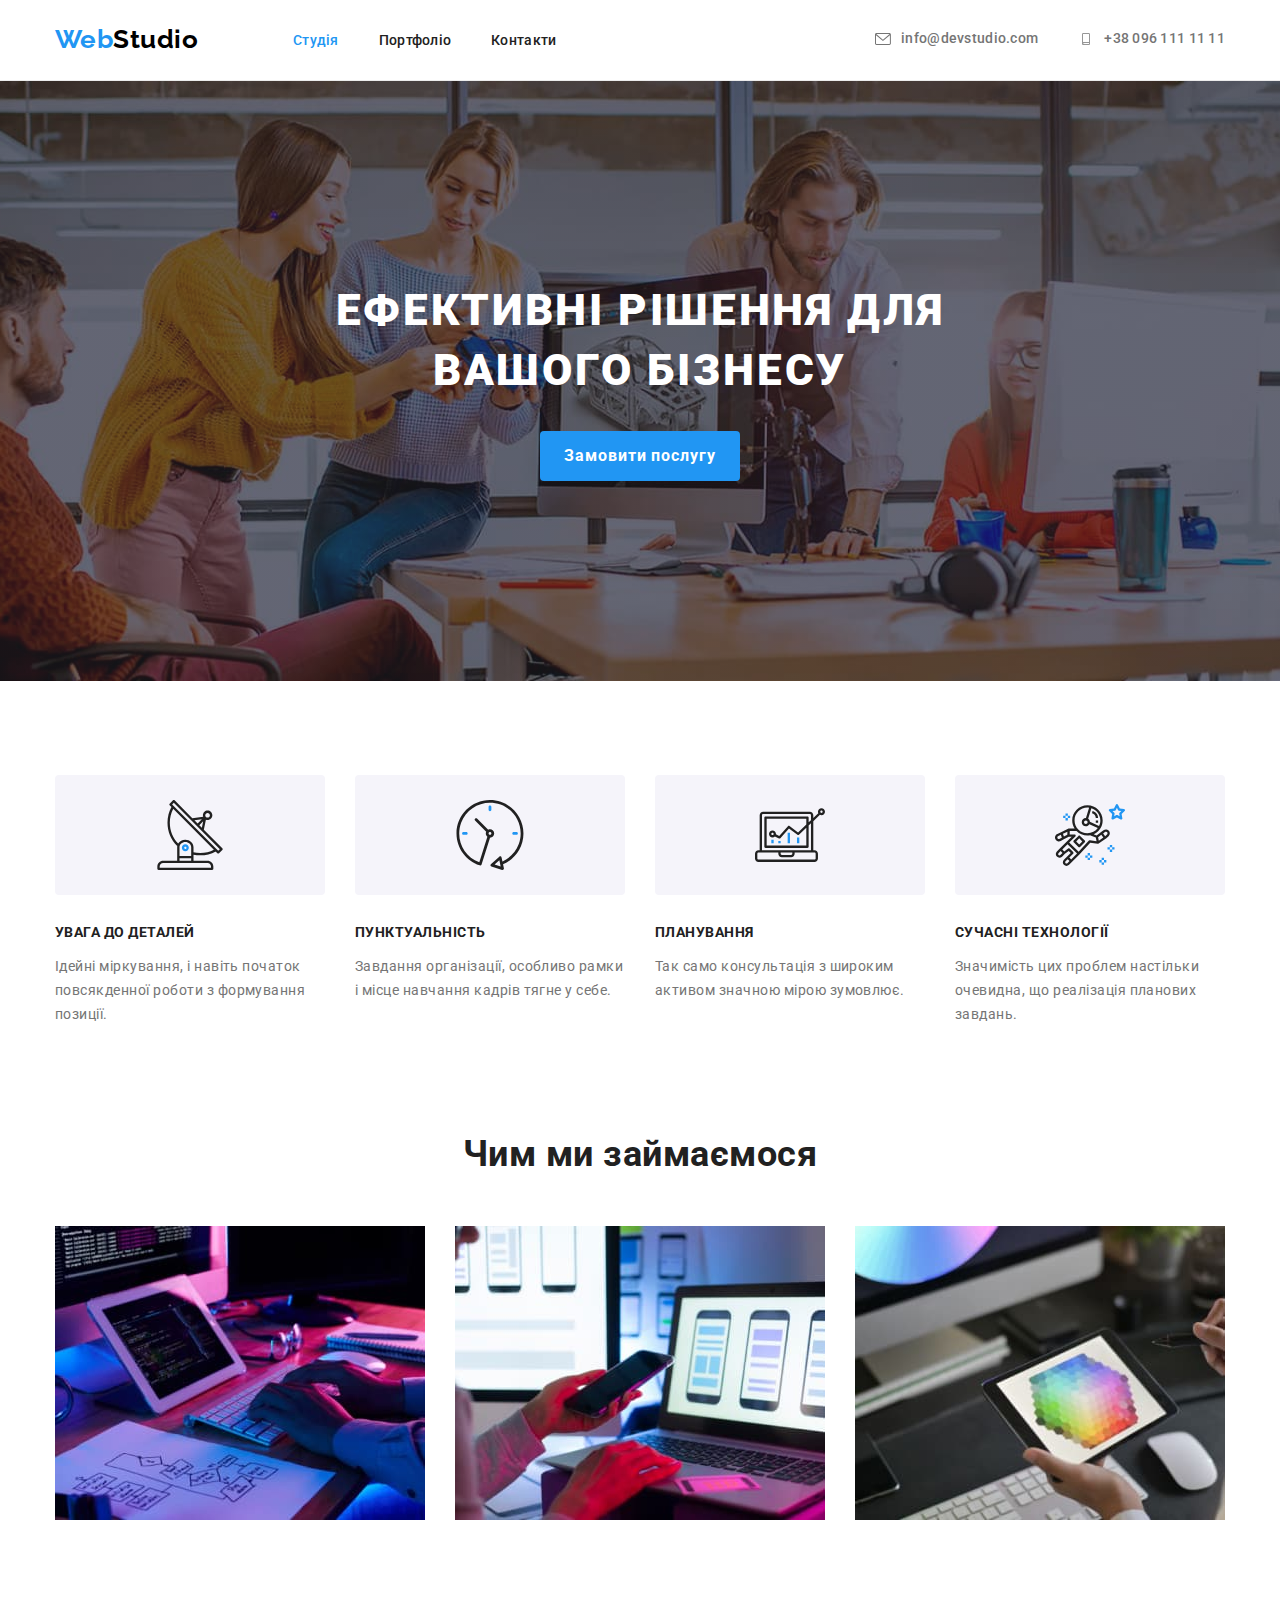
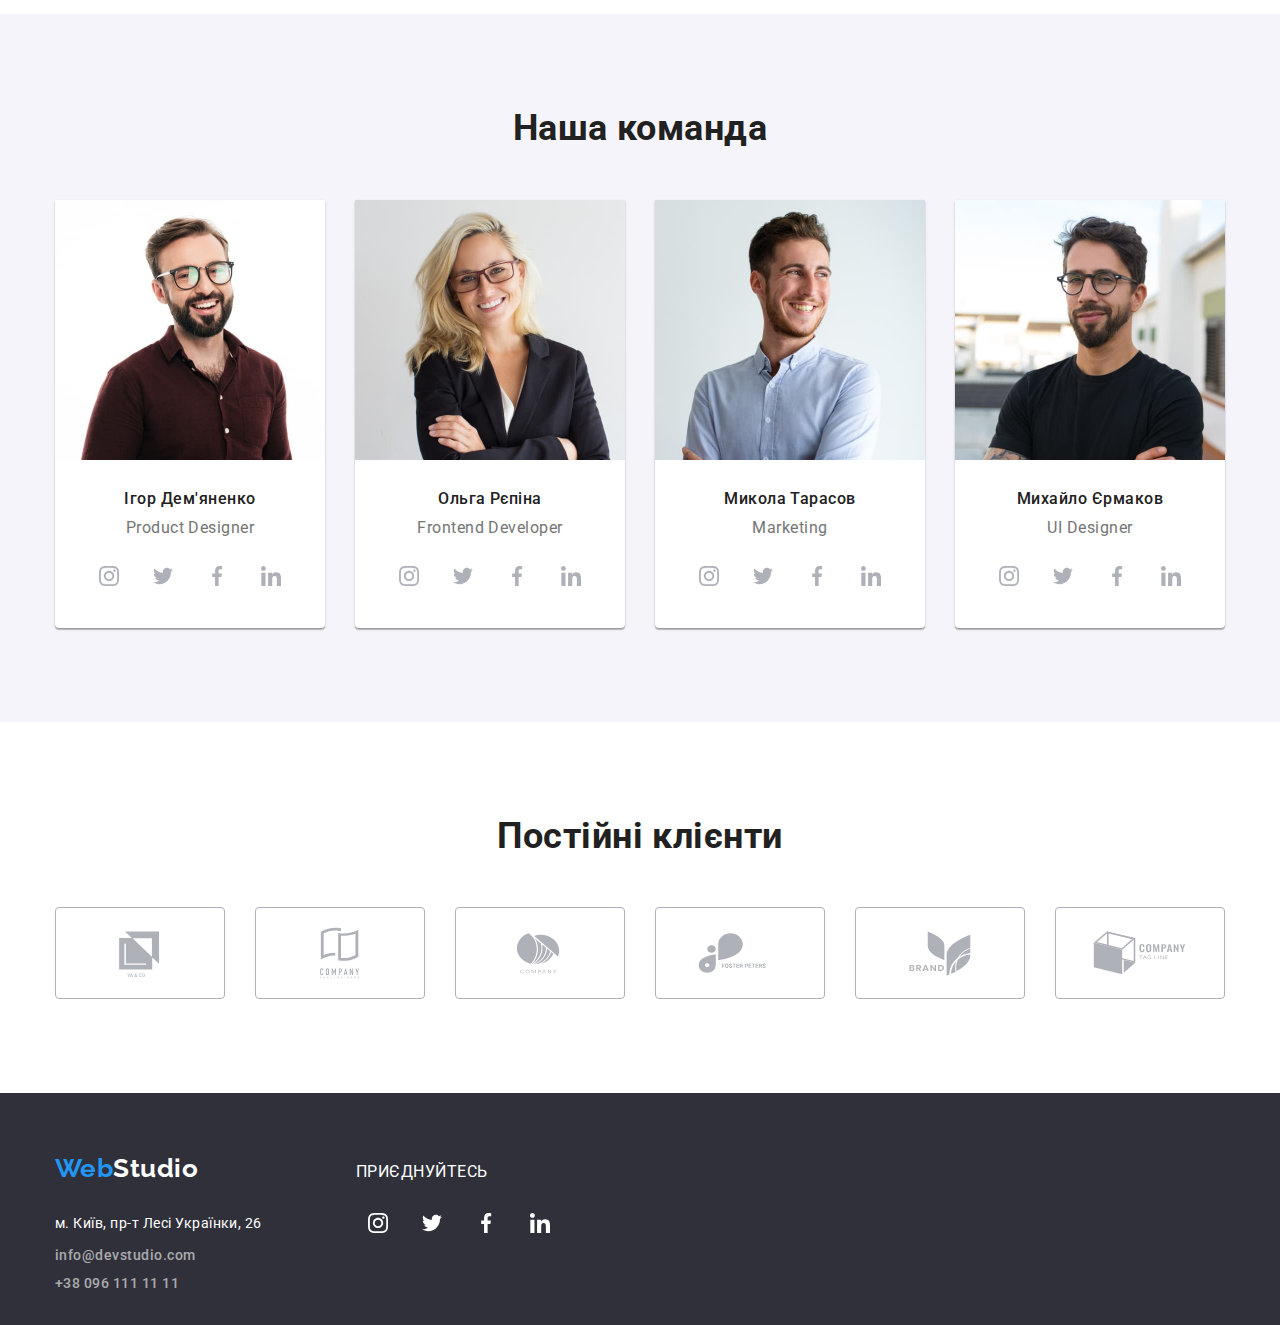
==== commit 74bacfa8: "Updated sosial links, footer social links" ====
--- a/index.html
+++ b/index.html
@@ -425,7 +425,7 @@
         <a href="./index.html" class="logo-accent link">Web<span class="logo-item">Studio</span></a>
         <address class="contacts">
           <ul class="list">
-            <li class="item"><a href="https://goo.gl/maps/cyM6nULvQhRu8BXoZ7" target="_blank"
+            <li class="item"><a href="https://goo.gl/maps/v6efsquLe5E1oQyRA" target="_blank"
                 rel="noopener noreferrer nofollow" class="contact-map link">м. Київ,
                 пр-т Лесі Українки, 26</a></li>
             <li class="item"><a href="mailto:info@devstudio.com" class="contact accent link">info@devstudio.com</a>
@@ -436,7 +436,7 @@
       </div>
       <div class="social-footer">
         <p class="social-text">приєднуйтесь</p>
-        <ul class="list">
+        <ul class="list social-item">
           <li>
             <a href="" class="social-link">
               <svg width="20" height="20">
--- a/css/styles.css
+++ b/css/styles.css
@@ -373,8 +373,12 @@
   fill: var(--icon-text);
 }
 
-.social-item:not(:last-child) {
-  margin-right: 30px;
+.team .social-item {
+  justify-content: center;
+}
+
+.social-item {
+  gap: 10px;
 }
 
 .social-link:hover {
@@ -485,16 +489,16 @@
 
 .social-footer {
   margin-left: 70px;
+  color: var(--secondary-text-color);
 }
 
 .social-text {
   margin-bottom: 20px;
   text-transform: uppercase;
-  color: var(--secondary-text-color);
-}
-
-.social-footer ul {
-  display: flex;
+}
+
+.social-footer .social-link {
+  fill: var(--secondary-text-color);
 }
 
 /* Page Portfolio */
